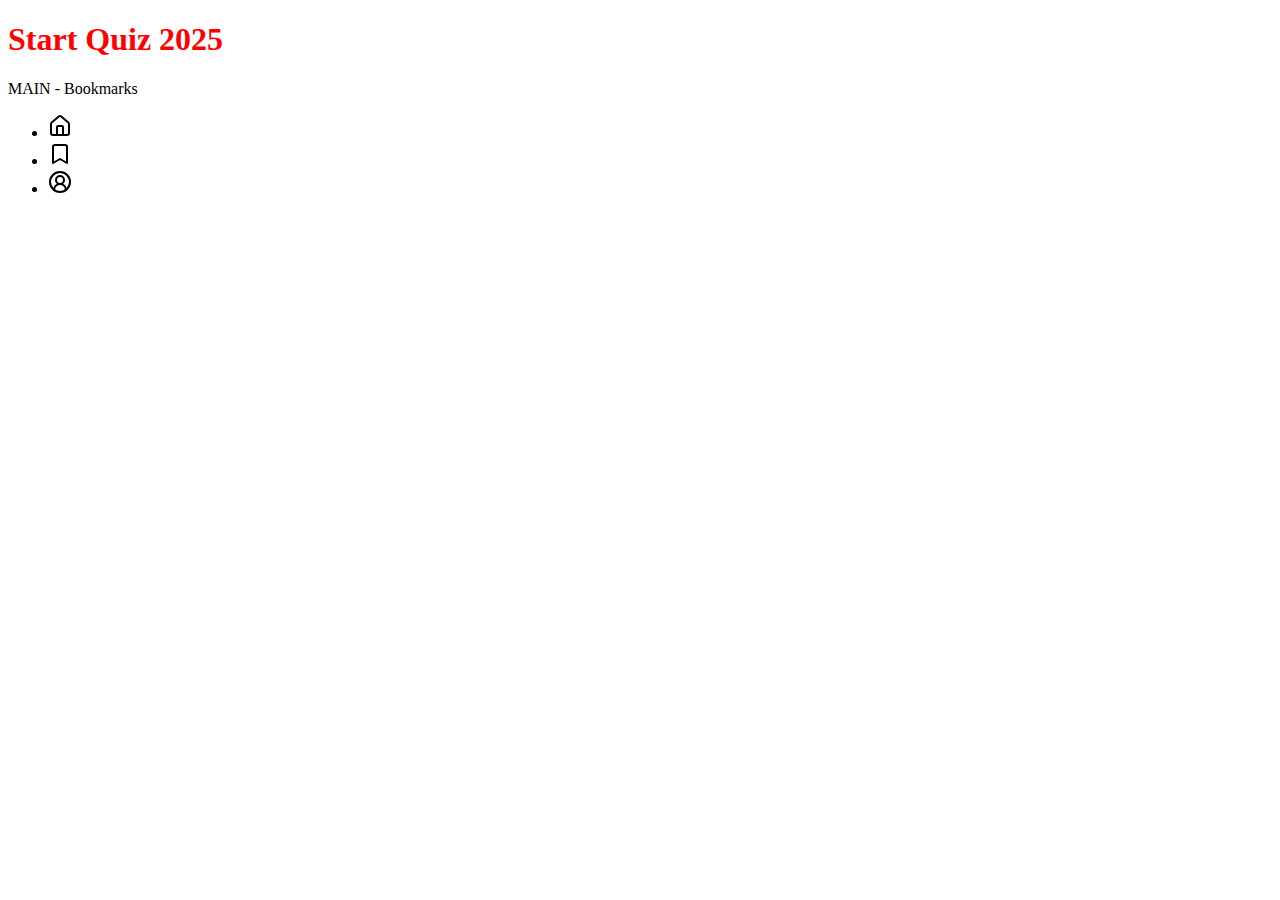
==== bookmarks.html @ 0d88821e "Add bookmarks and profile pages with navigation links" ====
<!DOCTYPE html>
<html lang="de">
	<head>
		<meta charset="UTF-8" />
		<meta name="viewport" content="width=device-width, initial-scale=1.0" />
		<title>Quiz App - Bookmarks</title>
		<link rel="stylesheet" href="./css/styles.css" />
	</head>
	<body>
		<div class="parent">
			<header>
				<h1 class="header-title">Start Quiz 2025</h1>
			</header>

			<main class="main-content">MAIN - Bookmarks</main>

			<footer>
				<nav>
					<ul class="footer-nav">
						<li>
							<a class="footer-link" href="./index.html"
								><img src="assets/house.svg" alt="Home"
							/></a>
						</li>
						<li>
							<a class="footer-link" href="./bookmarks.html"
								><img src="assets/bookmark.svg" alt="Home"
							/></a>
						</li>
						<li>
							<a class="footer-link" href="./profile.html"
								><img src="assets/circle-user-round.svg" alt="Home"
							/></a>
						</li>
					</ul>
				</nav>
			</footer>
		</div>
	</body>
</html>
---- css/styles.css ----
h1 {
    color: red;
}
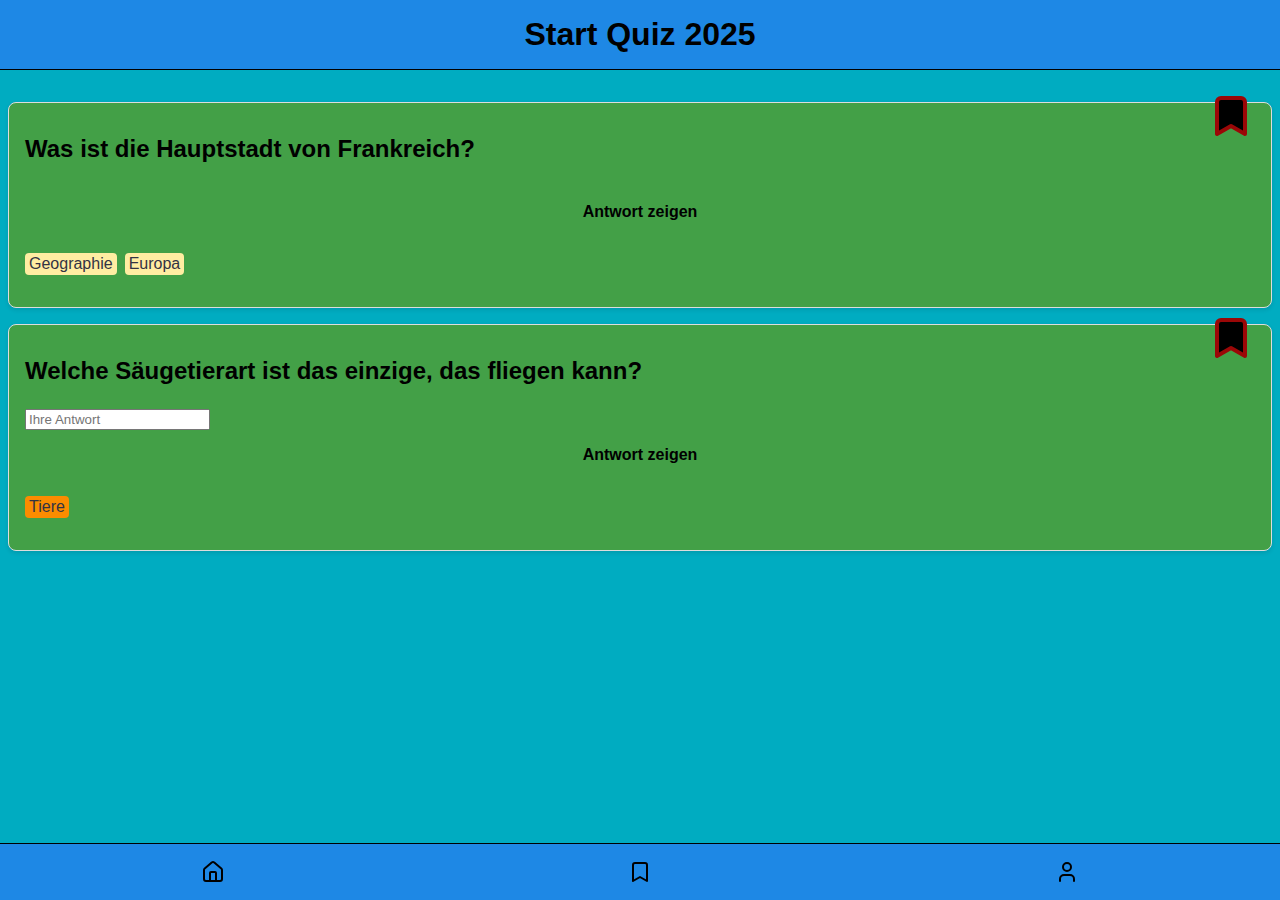
==== commit ee69ce41: "Refactor bookmarks.html for improved layout and organization, adding card components and navigation " ====
--- a/bookmarks.html
+++ b/bookmarks.html
@@ -3,38 +3,175 @@
 	<head>
 		<meta charset="UTF-8" />
 		<meta name="viewport" content="width=device-width, initial-scale=1.0" />
-		<title>Quiz App - Bookmarks</title>
+		<title>Quiz App - Bookmark</title>
 		<link rel="stylesheet" href="./css/styles.css" />
 	</head>
-	<body>
-		<div class="parent">
-			<header>
-				<h1 class="header-title">Start Quiz 2025</h1>
-			</header>
+	<!-- https://github.com/wd-bootcamp/ber-web-25-1-recap-project-1/blob/main/styles/styles.css -->
+	<body class="layout">
+		<header class="layout__heading">
+			<h1>Start Quiz 2025</h1>
+		</header>
 
-			<main class="main-content">MAIN - Bookmarks</main>
+		<main>
+			<ul class="layout__card-list">
+				<li>
+					<article class="card">
+						<h2 class="card__question">
+							Was ist die Hauptstadt von Frankreich?
+						</h2>
+						<!-- <label for="answer-frankreich" class="sr-only"
+								>Antwort auf die Frage: Was ist die Hauptstadt von
+								Frankreich?</label
+							>
+							<input
+								type="text"
+								id="answer-frankreich"
+								class="card-answer-field"
+								placeholder="Ihre Antwort"
+								aria-label="Antwort auf die Frage: Was ist die Hauptstadt von Frankreich?"
+							/> -->
+						<button class="card__button">Antwort zeigen</button>
+						<span class="card__answer">Paris</span>
 
-			<footer>
-				<nav>
-					<ul class="footer-nav">
-						<li>
-							<a class="footer-link" href="./index.html"
-								><img src="assets/house.svg" alt="Home"
-							/></a>
-						</li>
-						<li>
-							<a class="footer-link" href="./bookmarks.html"
-								><img src="assets/bookmark.svg" alt="Home"
-							/></a>
-						</li>
-						<li>
-							<a class="footer-link" href="./profile.html"
-								><img src="assets/circle-user-round.svg" alt="Home"
-							/></a>
-						</li>
-					</ul>
-				</nav>
-			</footer>
-		</div>
+						<ul class="card-list">
+							<li class="card-list__item card-list__item--geographie">
+								Geographie
+							</li>
+							<li class="card-list__item card-list__item--geographie">
+								Europa
+							</li>
+						</ul>
+
+						<button class="bookmark" title="Bookmark this card">
+							<!-- bookmark__icon---active -->
+							<svg
+								class="bookmark__icon bookmark__icon---active"
+								xmlns="http://www.w3.org/2000/svg"
+								width="24"
+								height="24"
+								viewBox="0 0 24 24"
+								fill="none"
+								stroke="currentColor"
+								stroke-width="2"
+								stroke-linecap="round"
+								stroke-linejoin="round"
+							>
+								<path d="m19 21-7-4-7 4V5a2 2 0 0 1 2-2h10a2 2 0 0 1 2 2v16z" />
+							</svg>
+						</button>
+					</article>
+				</li>
+				<li>
+					<article class="card">
+						<h2 class="card__question">
+							Welche Säugetierart ist das einzige, das fliegen kann?
+						</h2>
+						<!-- --><label for="answer-saeugetier" class="sr-only">
+							Antwort auf die Frage: Welche Säugetierart ist das einzige, das
+							fliegen kann?
+						</label>
+						<input
+							type="text"
+							id="answer-saeugetier"
+							class="card-answer-field"
+							placeholder="Ihre Antwort"
+							aria-label="Antwort auf die Frage: Welche Säugetierart ist das einzige, das fliegen kann?"
+						/>
+						<button class="card__button">Antwort zeigen</button>
+						<span class="card__answer">Fledermaus</span>
+
+						<ul class="card-list">
+							<li class="card-list__item card-list__item--tiere">Tiere</li>
+						</ul>
+
+						<button class="bookmark" title="Bookmark this card">
+							<!-- bookmark__icon---active -->
+							<svg
+								class="bookmark__icon bookmark__icon---active"
+								xmlns="http://www.w3.org/2000/svg"
+								width="24"
+								height="24"
+								viewBox="0 0 24 24"
+								fill="none"
+								stroke="currentColor"
+								stroke-width="2"
+								stroke-linecap="round"
+								stroke-linejoin="round"
+							>
+								<path d="m19 21-7-4-7 4V5a2 2 0 0 1 2-2h10a2 2 0 0 1 2 2v16z" />
+							</svg>
+						</button>
+					</article>
+				</li>
+			</ul>
+		</main>
+
+		<nav class="layout__navigation">
+			<ul class="nav">
+				<li class="nav__item">
+					<a class="nav__link nav__link--active" href="/" title="Home">
+						<svg
+							xmlns="http://www.w3.org/2000/svg"
+							width="24"
+							height="24"
+							viewBox="0 0 24 24"
+							fill="none"
+							stroke="currentColor"
+							stroke-width="2"
+							stroke-linecap="round"
+							stroke-linejoin="round"
+							class="lucide lucide-house"
+						>
+							<path id="home" d="M15 21v-8a1 1 0 0 0-1-1h-4a1 1 0 0 0-1 1v8" />
+							<path
+								d="M3 10a2 2 0 0 1 .709-1.528l7-5.999a2 2 0 0 1 2.582 0l7 5.999A2 2 0 0 1 21 10v9a2 2 0 0 1-2 2H5a2 2 0 0 1-2-2z"
+							/>
+						</svg>
+					</a>
+				</li>
+				<li class="nav__item">
+					<a class="nav__link" href="/bookmarks.html" title="Bookmarks">
+						<svg
+							xmlns="http://www.w3.org/2000/svg"
+							width="24"
+							height="24"
+							viewBox="0 0 24 24"
+							fill="none"
+							stroke="currentColor"
+							stroke-width="2"
+							stroke-linecap="round"
+							stroke-linejoin="round"
+							class="lucide lucide-bookmark"
+						>
+							<path d="m19 21-7-4-7 4V5a2 2 0 0 1 2-2h10a2 2 0 0 1 2 2v16z" />
+						</svg>
+					</a>
+				</li>
+				<li class="nav__item">
+					<a
+						class="nav__link"
+						class="nav__link"
+						href="/profile.html"
+						title="Profile"
+					>
+						<svg
+							xmlns="http://www.w3.org/2000/svg"
+							width="24"
+							height="24"
+							viewBox="0 0 24 24"
+							fill="none"
+							stroke="currentColor"
+							stroke-width="2"
+							stroke-linecap="round"
+							stroke-linejoin="round"
+							class="lucide lucide-user"
+						>
+							<path d="M19 21v-2a4 4 0 0 0-4-4H9a4 4 0 0 0-4 4v2" />
+							<circle cx="12" cy="7" r="4" />
+						</svg>
+					</a>
+				</li>
+			</ul>
+		</nav>
 	</body>
 </html>
--- a/css/styles.css
+++ b/css/styles.css
@@ -1,5 +1,15 @@
-h1 {
-    color: red;
-}
+@import "global.css";
+@import "components/layout.css";
+@import "components/card.css";
+@import "components/cards.css";
+@import "components/navigation.css";
+@import "components/bookmark.css";
+@import "components/tag-list.css";
 
 
+
+@import "./components/profile.css";
+@import "./components/counter.css";
+@import "./components/dark-mode.css";
+
+
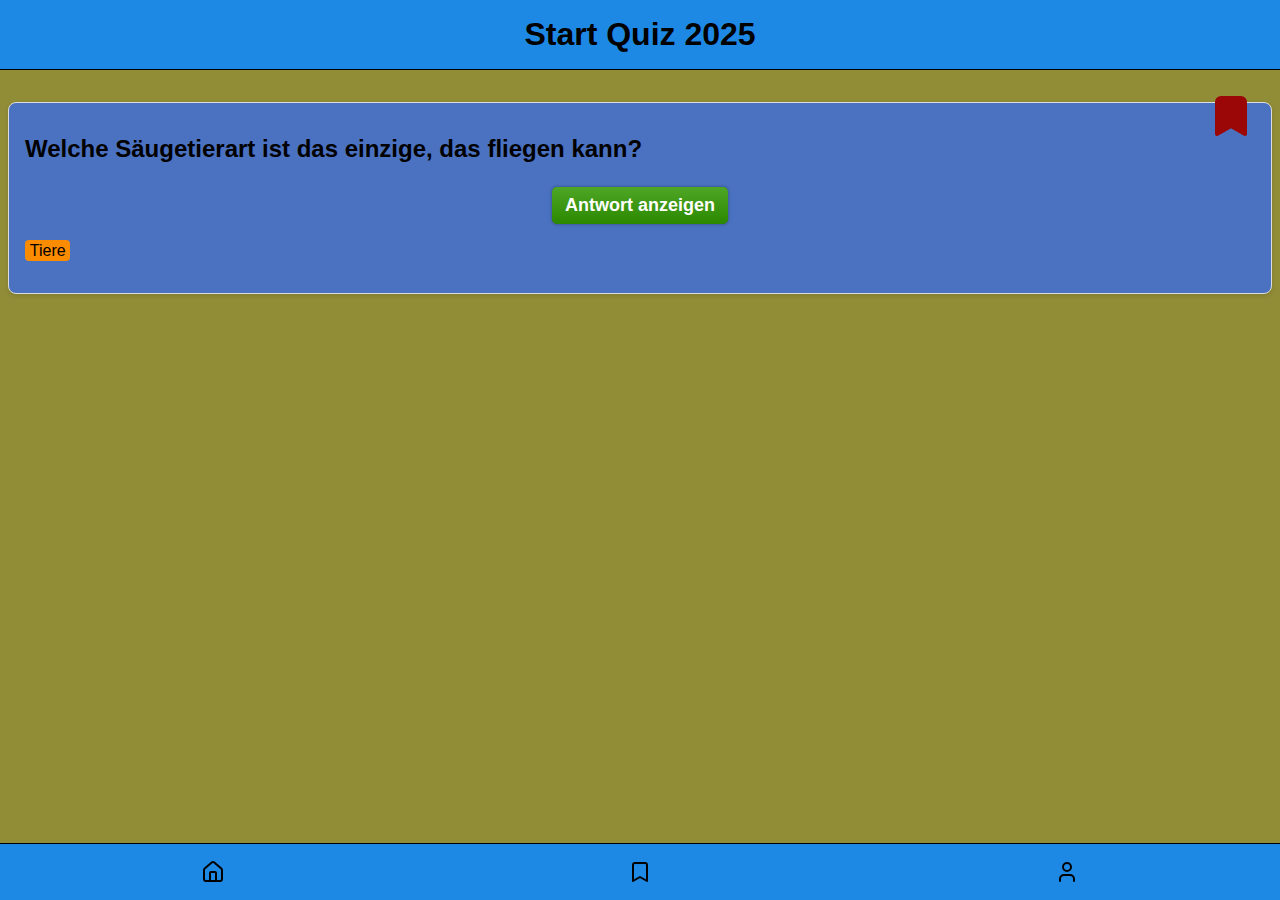
==== commit c5cb7c8d: "Add bookmark functionality and improve answer visibility toggle in bookmarks.html" ====
--- a/bookmarks.html
+++ b/bookmarks.html
@@ -5,6 +5,7 @@
 		<meta name="viewport" content="width=device-width, initial-scale=1.0" />
 		<title>Quiz App - Bookmark</title>
 		<link rel="stylesheet" href="./css/styles.css" />
+		<script src="./js/index.js" defer></script>
 	</head>
 	<!-- https://github.com/wd-bootcamp/ber-web-25-1-recap-project-1/blob/main/styles/styles.css -->
 	<body class="layout">
@@ -17,76 +18,36 @@
 				<li>
 					<article class="card">
 						<h2 class="card__question">
-							Was ist die Hauptstadt von Frankreich?
-						</h2>
-						<!-- <label for="answer-frankreich" class="sr-only"
-								>Antwort auf die Frage: Was ist die Hauptstadt von
-								Frankreich?</label
-							>
-							<input
-								type="text"
-								id="answer-frankreich"
-								class="card-answer-field"
-								placeholder="Ihre Antwort"
-								aria-label="Antwort auf die Frage: Was ist die Hauptstadt von Frankreich?"
-							/> -->
-						<button class="card__button">Antwort zeigen</button>
-						<span class="card__answer">Paris</span>
-
-						<ul class="card-list">
-							<li class="card-list__item card-list__item--geographie">
-								Geographie
-							</li>
-							<li class="card-list__item card-list__item--geographie">
-								Europa
-							</li>
-						</ul>
-
-						<button class="bookmark" title="Bookmark this card">
-							<!-- bookmark__icon---active -->
-							<svg
-								class="bookmark__icon bookmark__icon---active"
-								xmlns="http://www.w3.org/2000/svg"
-								width="24"
-								height="24"
-								viewBox="0 0 24 24"
-								fill="none"
-								stroke="currentColor"
-								stroke-width="2"
-								stroke-linecap="round"
-								stroke-linejoin="round"
-							>
-								<path d="m19 21-7-4-7 4V5a2 2 0 0 1 2-2h10a2 2 0 0 1 2 2v16z" />
-							</svg>
-						</button>
-					</article>
-				</li>
-				<li>
-					<article class="card">
-						<h2 class="card__question">
 							Welche Säugetierart ist das einzige, das fliegen kann?
 						</h2>
-						<!-- --><label for="answer-saeugetier" class="sr-only">
+						<label for="answer-saeugetier" class="sr-only">
 							Antwort auf die Frage: Welche Säugetierart ist das einzige, das
 							fliegen kann?
 						</label>
-						<input
+						<!-- <input
 							type="text"
 							id="answer-saeugetier"
 							class="card-answer-field"
 							placeholder="Ihre Antwort"
 							aria-label="Antwort auf die Frage: Welche Säugetierart ist das einzige, das fliegen kann?"
-						/>
-						<button class="card__button">Antwort zeigen</button>
-						<span class="card__answer">Fledermaus</span>
+						/> -->
+						<button class="card__button btn" data-js="btn-show-answer">
+							Antwort anzeigen
+						</button>
+						<div class="card__answer" data-js="answer-shown">Fledermaus</div>
 
 						<ul class="card-list">
 							<li class="card-list__item card-list__item--tiere">Tiere</li>
 						</ul>
 
-						<button class="bookmark" title="Bookmark this card">
+						<button
+							class="bookmark"
+							title="Bookmark this card"
+							data-js="btn-bookmark"
+						>
 							<!-- bookmark__icon---active -->
 							<svg
+								data-js="svgElement"
 								class="bookmark__icon bookmark__icon---active"
 								xmlns="http://www.w3.org/2000/svg"
 								width="24"
--- a/css/styles.css
+++ b/css/styles.css
@@ -1,15 +1,16 @@
 @import "global.css";
 @import "components/layout.css";
-@import "components/card.css";
+@import "components/button.css";
+/* @import "components/card.css"; */
 @import "components/cards.css";
 @import "components/navigation.css";
 @import "components/bookmark.css";
 @import "components/tag-list.css";
 
 
-
+/* 
 @import "./components/profile.css";
 @import "./components/counter.css";
-@import "./components/dark-mode.css";
+@import "./components/dark-mode.css"; */
 
 
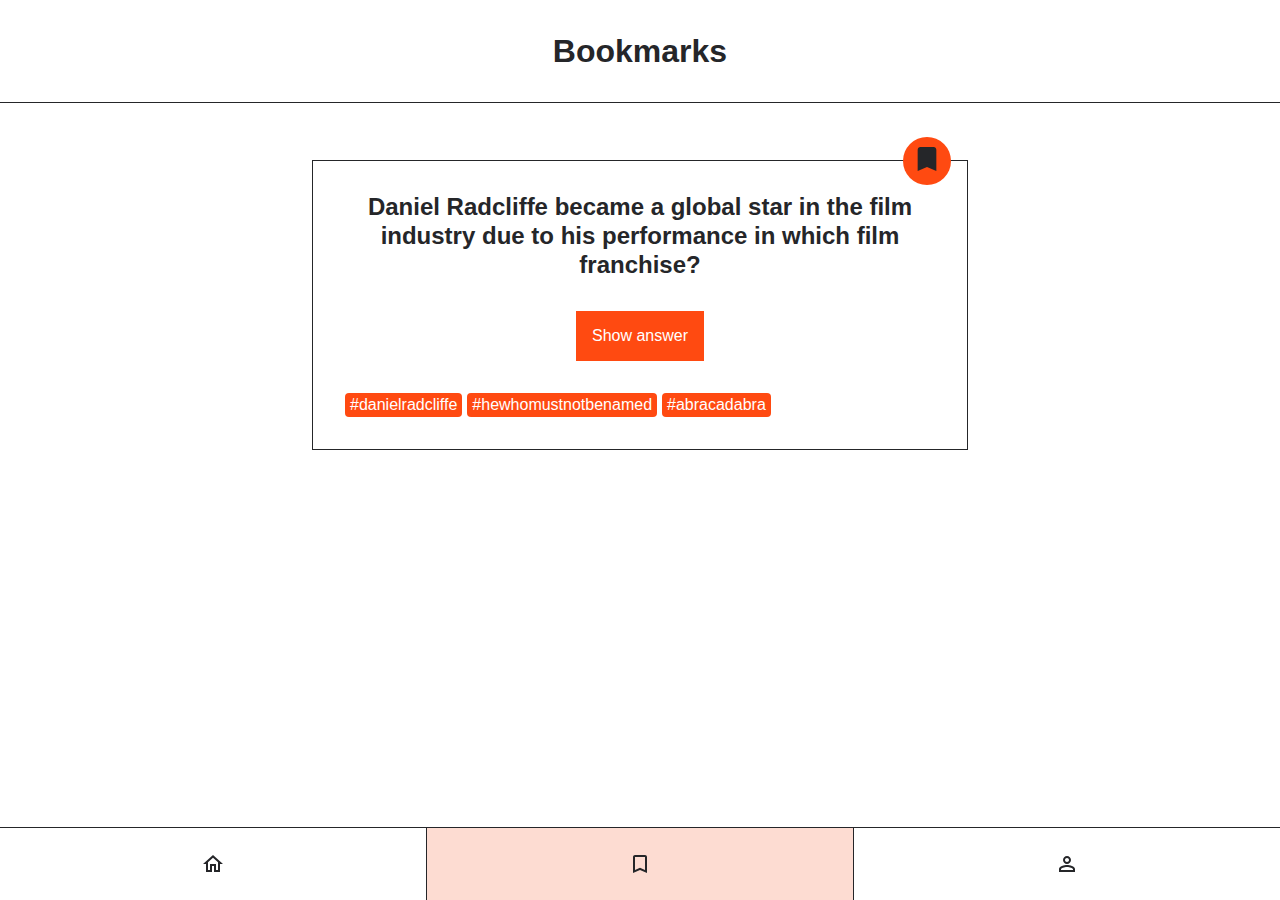
==== commit 9c4427c1: "Add initial project structure with styles, components, and configuration files" ====
--- a/bookmarks.html
+++ b/bookmarks.html
@@ -1,138 +1,112 @@
 <!DOCTYPE html>
-<html lang="de">
-	<head>
-		<meta charset="UTF-8" />
-		<meta name="viewport" content="width=device-width, initial-scale=1.0" />
-		<title>Quiz App - Bookmark</title>
-		<link rel="stylesheet" href="./css/styles.css" />
-		<script src="./js/index.js" defer></script>
-	</head>
-	<!-- https://github.com/wd-bootcamp/ber-web-25-1-recap-project-1/blob/main/styles/styles.css -->
-	<body class="layout">
-		<header class="layout__heading">
-			<h1>Start Quiz 2025</h1>
-		</header>
+<html lang="en">
+  <head>
+    <meta charset="UTF-8" />
+    <meta http-equiv="X-UA-Compatible" content="IE=edge" />
+    <meta name="viewport" content="width=device-width, initial-scale=1.0" />
+    <title>Quiz-App</title>
+    <link rel="stylesheet" href="./styles.css" />
+  </head>
+  <body>
+    <header class="header">
+      <h1 class="header__title">Bookmarks</h1>
+    </header>
+    <main>
+      <ul class="card-list">
+        <li class="card-list__item">
+          <article class="card">
+            <h2 class="card__question">
+              Daniel Radcliffe became a global star in the film industry due to
+              his performance in which film franchise?
+            </h2>
+            <button class="card__button-answer" type="button">
+              Show answer
+            </button>
+            <p class="card__answer">Harry Potter</p>
+            <ul class="card__tag-list">
+              <li class="card__tag-list-item">#danielradcliffe</li>
+              <li class="card__tag-list-item">#hewhomustnotbenamed</li>
+              <li class="card__tag-list-item">#abracadabra</li>
+            </ul>
+            <div class="card__button-bookmark">
+              <button
+                class="bookmark bookmark--active"
+                aria-label="bookmark"
+                type="button"
+              >
+                <svg
+                  class="bookmark__icon"
+                  xmlns="http://www.w3.org/2000/svg"
+                  viewbox="0 0 24 24"
+                >
+                  <path
+                    d="M17 3H7c-1.1 0-2 .9-2 2v16l7-3 7 3V5c0-1.1-.9-2-2-2z"
+                  />
+                </svg>
+              </button>
+            </div>
+          </article>
+        </li>
+      </ul>
+    </main>
 
-		<main>
-			<ul class="layout__card-list">
-				<li>
-					<article class="card">
-						<h2 class="card__question">
-							Welche Säugetierart ist das einzige, das fliegen kann?
-						</h2>
-						<label for="answer-saeugetier" class="sr-only">
-							Antwort auf die Frage: Welche Säugetierart ist das einzige, das
-							fliegen kann?
-						</label>
-						<!-- <input
-							type="text"
-							id="answer-saeugetier"
-							class="card-answer-field"
-							placeholder="Ihre Antwort"
-							aria-label="Antwort auf die Frage: Welche Säugetierart ist das einzige, das fliegen kann?"
-						/> -->
-						<button class="card__button btn" data-js="btn-show-answer">
-							Antwort anzeigen
-						</button>
-						<div class="card__answer" data-js="answer-shown">Fledermaus</div>
-
-						<ul class="card-list">
-							<li class="card-list__item card-list__item--tiere">Tiere</li>
-						</ul>
-
-						<button
-							class="bookmark"
-							title="Bookmark this card"
-							data-js="btn-bookmark"
-						>
-							<!-- bookmark__icon---active -->
-							<svg
-								data-js="svgElement"
-								class="bookmark__icon bookmark__icon---active"
-								xmlns="http://www.w3.org/2000/svg"
-								width="24"
-								height="24"
-								viewBox="0 0 24 24"
-								fill="none"
-								stroke="currentColor"
-								stroke-width="2"
-								stroke-linecap="round"
-								stroke-linejoin="round"
-							>
-								<path d="m19 21-7-4-7 4V5a2 2 0 0 1 2-2h10a2 2 0 0 1 2 2v16z" />
-							</svg>
-						</button>
-					</article>
-				</li>
-			</ul>
-		</main>
-
-		<nav class="layout__navigation">
-			<ul class="nav">
-				<li class="nav__item">
-					<a class="nav__link nav__link--active" href="/" title="Home">
-						<svg
-							xmlns="http://www.w3.org/2000/svg"
-							width="24"
-							height="24"
-							viewBox="0 0 24 24"
-							fill="none"
-							stroke="currentColor"
-							stroke-width="2"
-							stroke-linecap="round"
-							stroke-linejoin="round"
-							class="lucide lucide-house"
-						>
-							<path id="home" d="M15 21v-8a1 1 0 0 0-1-1h-4a1 1 0 0 0-1 1v8" />
-							<path
-								d="M3 10a2 2 0 0 1 .709-1.528l7-5.999a2 2 0 0 1 2.582 0l7 5.999A2 2 0 0 1 21 10v9a2 2 0 0 1-2 2H5a2 2 0 0 1-2-2z"
-							/>
-						</svg>
-					</a>
-				</li>
-				<li class="nav__item">
-					<a class="nav__link" href="/bookmarks.html" title="Bookmarks">
-						<svg
-							xmlns="http://www.w3.org/2000/svg"
-							width="24"
-							height="24"
-							viewBox="0 0 24 24"
-							fill="none"
-							stroke="currentColor"
-							stroke-width="2"
-							stroke-linecap="round"
-							stroke-linejoin="round"
-							class="lucide lucide-bookmark"
-						>
-							<path d="m19 21-7-4-7 4V5a2 2 0 0 1 2-2h10a2 2 0 0 1 2 2v16z" />
-						</svg>
-					</a>
-				</li>
-				<li class="nav__item">
-					<a
-						class="nav__link"
-						class="nav__link"
-						href="/profile.html"
-						title="Profile"
-					>
-						<svg
-							xmlns="http://www.w3.org/2000/svg"
-							width="24"
-							height="24"
-							viewBox="0 0 24 24"
-							fill="none"
-							stroke="currentColor"
-							stroke-width="2"
-							stroke-linecap="round"
-							stroke-linejoin="round"
-							class="lucide lucide-user"
-						>
-							<path d="M19 21v-2a4 4 0 0 0-4-4H9a4 4 0 0 0-4 4v2" />
-							<circle cx="12" cy="7" r="4" />
-						</svg>
-					</a>
-				</li>
-			</ul>
-		</nav>
-	</body>
+    <nav class="navigation">
+      <ul class="navigation__list">
+        <li class="navigation__list-item">
+          <a
+            class="navigation__link"
+            href="index.html"
+            aria-label="go to home page"
+          >
+            <svg
+              xmlns="http://www.w3.org/2000/svg"
+              height="24px"
+              viewbox="0 0 24 24"
+              width="24px"
+            >
+              <path
+                d="M12 5.69l5 4.5V18h-2v-6H9v6H7v-7.81l5-4.5M12 3L2 12h3v8h6v-6h2v6h6v-8h3L12 3z"
+              />
+            </svg>
+          </a>
+        </li>
+        <li class="navigation__list-item navigation__list-item--active">
+          <a
+            class="navigation__link"
+            href="bookmarks.html"
+            aria-label="go to bookmarks page"
+          >
+            <svg
+              xmlns="http://www.w3.org/2000/svg"
+              height="24px"
+              viewbox="0 0 24 24"
+              width="24px"
+            >
+              <path
+                d="M17 3H7c-1.1 0-2 .9-2 2v16l7-3 7 3V5c0-1.1-.9-2-2-2zm0 15l-5-2.18L7 18V5h10v13z"
+              />
+            </svg>
+          </a>
+        </li>
+        <li class="navigation__list-item">
+          <a
+            class="navigation__link"
+            href="profile.html"
+            aria-label="go to profile page"
+          >
+            <svg
+              xmlns="http://www.w3.org/2000/svg"
+              height="24px"
+              viewbox="0 0 24 24"
+              width="24px"
+            >
+              <path
+                d="M12 6c1.1 0 2 .9 2 2s-.9 2-2 2-2-.9-2-2 .9-2 2-2m0 9c2.7 0 5.8 1.29 6 2v1H6v-.99c.2-.72 3.3-2.01 6-2.01m0-11C9.79 4 8 5.79 8 8s1.79 4 4 4 4-1.79 4-4-1.79-4-4-4zm0 9c-2.67 0-8 1.34-8 4v3h16v-3c0-2.66-5.33-4-8-4z"
+              />
+            </svg>
+          </a>
+        </li>
+      </ul>
+    </nav>
+  </body>
 </html>
--- a/styles.css
+++ b/styles.css
@@ -0,0 +1,9 @@
+@import "./global.css";
+
+@import "./components/bookmark/bookmark.css";
+@import "./components/card-list/card-list.css";
+@import "./components/card/card.css";
+@import "./components/header/header.css";
+@import "./components/navigation/navigation.css";
+@import "./components/profile/profile.css";
+@import "./components/counter-list/counter-list.css";
